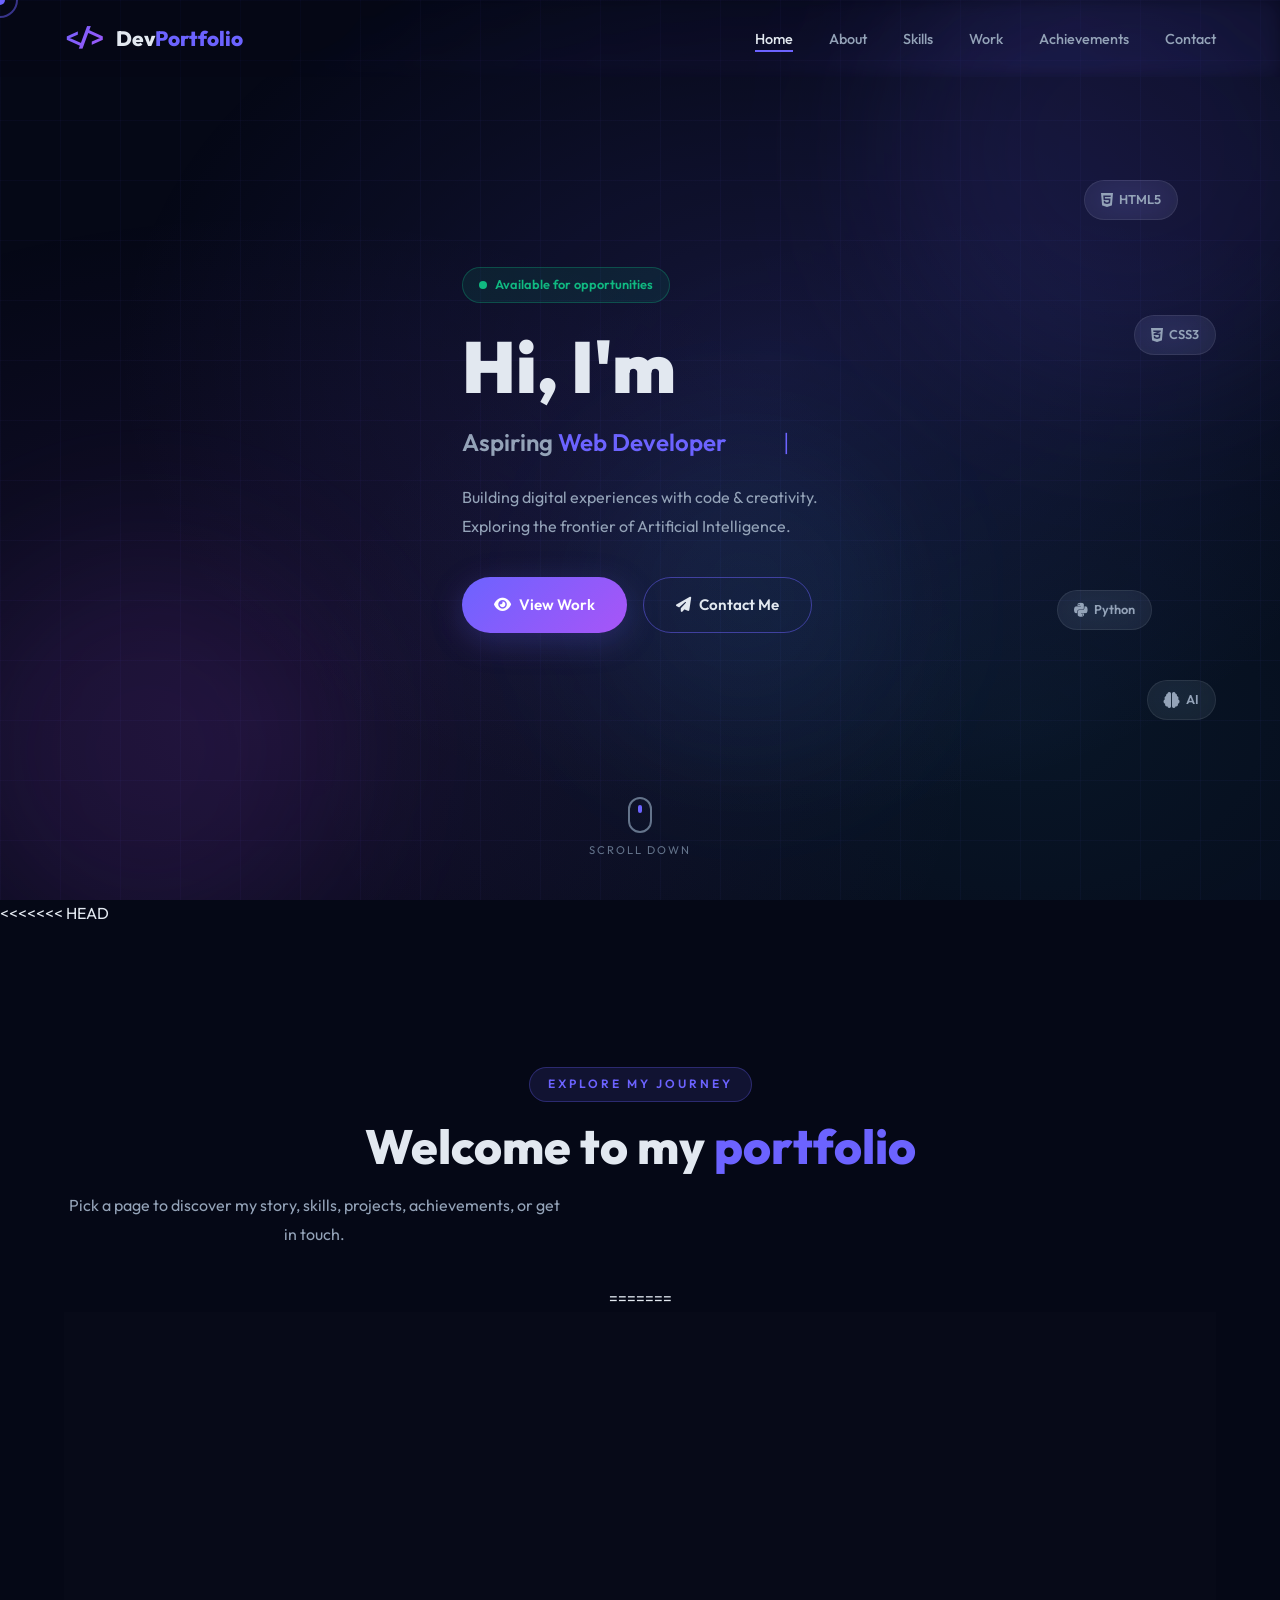
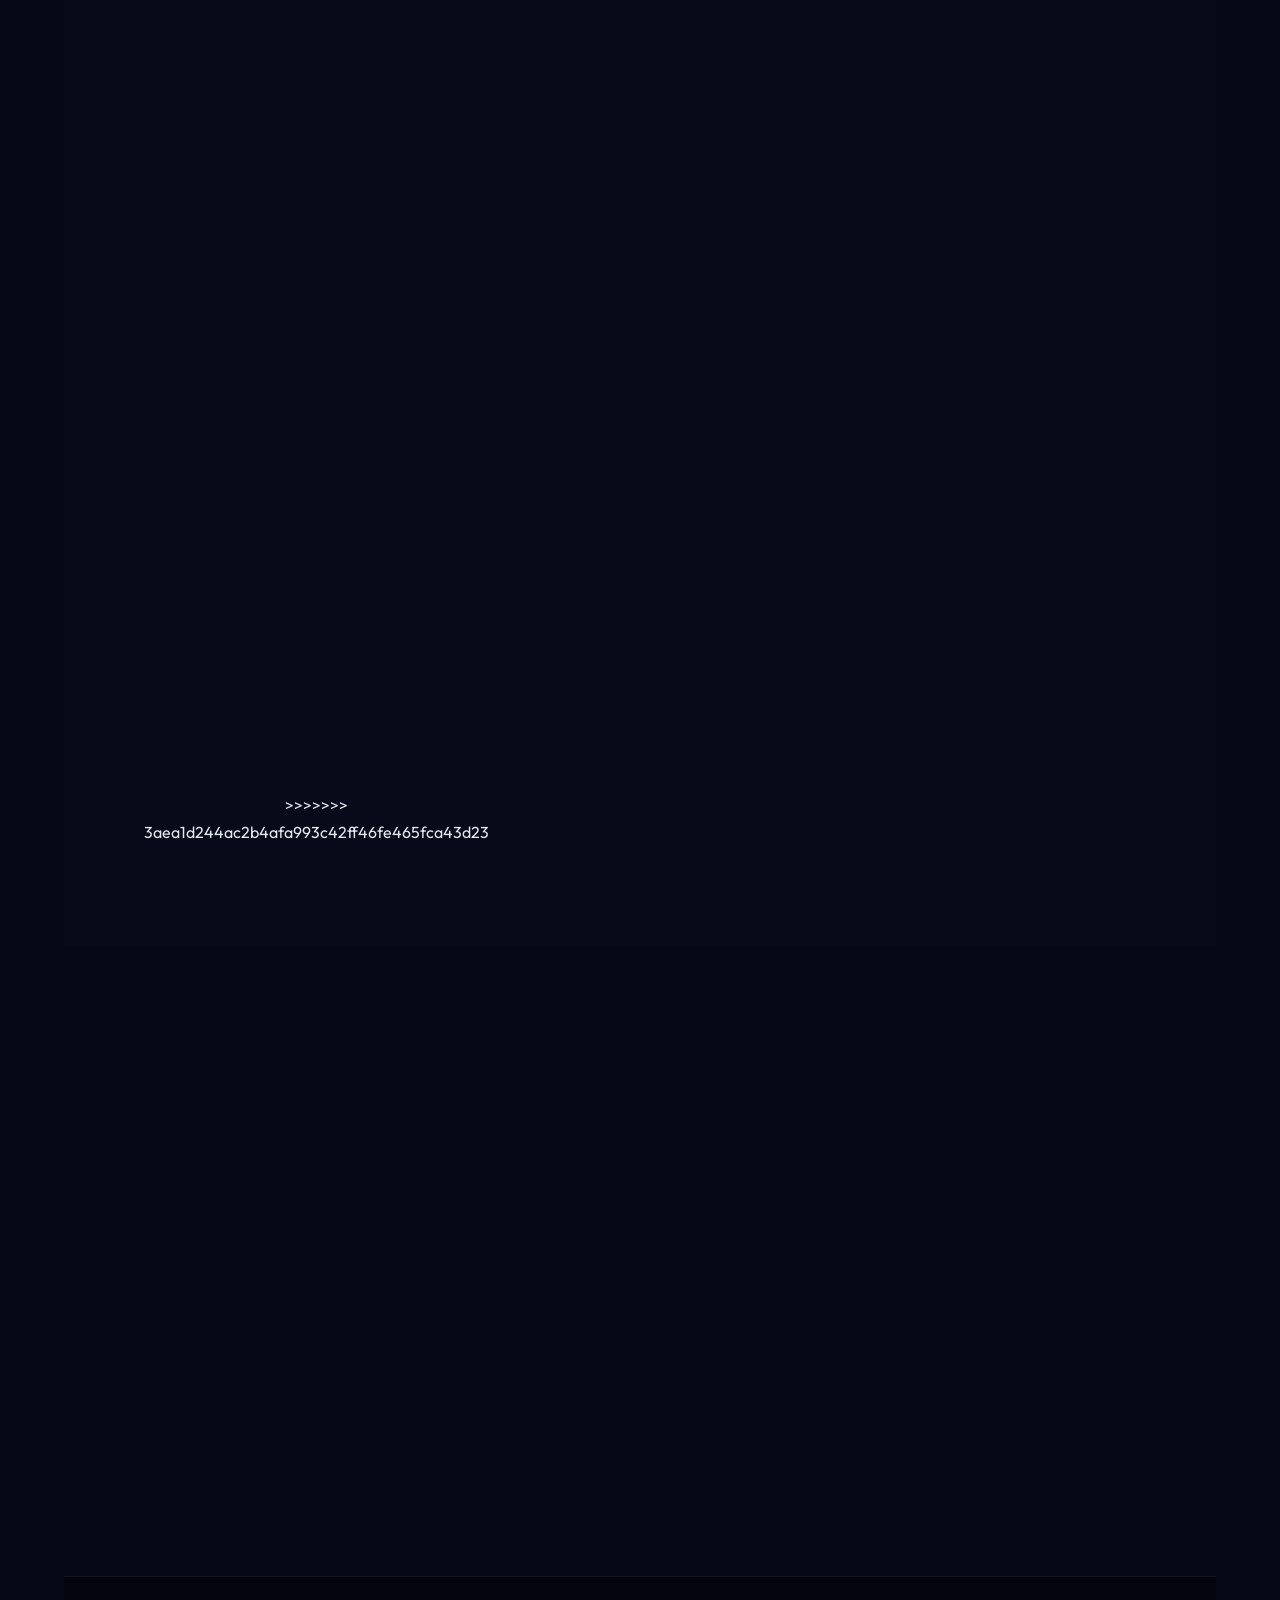
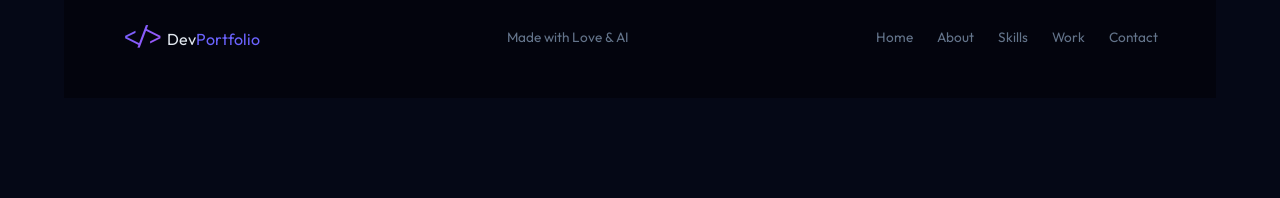
==== index.html @ 9a2e7e5f "Add portfolio website" ====
<!DOCTYPE html>
<html lang="en">

<head>
  <meta charset="UTF-8" />
  <meta name="viewport" content="width=device-width, initial-scale=1.0" />
  <title>Portfolio | Aspiring Web Developer & AI Learner</title>
  <meta name="description"
    content="Personal portfolio of an aspiring web developer and AI learner. Explore projects, skills, and achievements." />

  <!-- Google Fonts -->
  <link rel="preconnect" href="https://fonts.googleapis.com" />
  <link rel="preconnect" href="https://fonts.gstatic.com" crossorigin />
  <link
    href="https://fonts.googleapis.com/css2?family=Outfit:wght@300;400;500;600;700;800;900&family=JetBrains+Mono:wght@400;500&display=swap"
    rel="stylesheet" />

  <!-- AOS -->
  <link rel="stylesheet" href="https://unpkg.com/aos@2.3.4/dist/aos.css" />

  <!-- Font Awesome -->
  <link rel="stylesheet" href="https://cdnjs.cloudflare.com/ajax/libs/font-awesome/6.5.0/css/all.min.css" />

  <link rel="stylesheet" href="style.css" />
</head>

<body>

  <!-- ─── CURSOR ─── -->
  <div class="cursor" id="cursor"></div>
  <div class="cursor-follower" id="cursorFollower"></div>

  <!-- ─── NAVBAR ─── -->
  <nav class="navbar" id="navbar">
    <div class="nav-brand">
      <span class="brand-icon">&lt;/&gt;</span>
      <span class="brand-text">Dev<span class="accent">Portfolio</span></span>
    </div>
    <ul class="nav-links" id="navLinks">
      <li><a href="#hero" class="nav-link active">Home</a></li>
      <li><a href="#about" class="nav-link">About</a></li>
      <li><a href="#skills" class="nav-link">Skills</a></li>
      <li><a href="#projects" class="nav-link">Work</a></li>
      <li><a href="#achievements" class="nav-link">Achievements</a></li>
      <li><a href="#contact" class="nav-link">Contact</a></li>
    </ul>
    <button class="hamburger" id="hamburger" aria-label="Toggle menu">
      <span></span><span></span><span></span>
    </button>
  </nav>

  <!-- ─── HERO ─── -->
  <section class="hero" id="hero">
    <div class="hero-bg">
      <div class="orb orb-1"></div>
      <div class="orb orb-2"></div>
      <div class="orb orb-3"></div>
      <div class="particles" id="particles"></div>
    </div>

    <div class="hero-content">
      <div class="hero-badge">
        <span class="badge-dot"></span>
        Available for opportunities
      </div>
      <h1 class="hero-title">
        Hi, I'm <span class="name-highlight" id="typedName"></span>
      </h1>
      <div class="hero-tagline">
        <span class="tagline-text">Aspiring </span>
        <span class="tagline-rotate" id="taglineRotate">Web Developer</span>
        <span class="tagline-cursor">|</span>
      </div>
      <p class="hero-sub">Building digital experiences with code & creativity.<br />Exploring the frontier of Artificial
        Intelligence.</p>
      <div class="hero-buttons">
        <a href="work.html" class="btn btn-primary">
          <i class="fas fa-eye"></i> View Work
          <span class="btn-ripple"></span>
        </a>
        <a href="contact.html" class="btn btn-outline">
          <i class="fas fa-paper-plane"></i> Contact Me
        </a>
      </div>
    </div>

    <div class="scroll-indicator" id="scrollIndicator">
      <div class="scroll-mouse">
        <div class="scroll-wheel"></div>
      </div>
      <span>Scroll down</span>
    </div>

    <!-- floating tech pills -->
    <div class="float-pill pill-1"><i class="fab fa-html5"></i> HTML5</div>
    <div class="float-pill pill-2"><i class="fab fa-css3-alt"></i> CSS3</div>
    <div class="float-pill pill-3"><i class="fab fa-python"></i> Python</div>
    <div class="float-pill pill-4"><i class="fas fa-brain"></i> AI</div>
  </section>

<<<<<<< HEAD
  <section class="page-hero">
    <div class="container">
      <span class="section-badge">Explore my journey</span>
      <h1 class="section-title">Welcome to my <span class="accent">portfolio</span></h1>
      <p class="hero-sub">Pick a page to discover my story, skills, projects, achievements, or get in touch.</p>
=======
  <!-- ─── ABOUT ─── -->
  <section class="about" id="about">
    <div class="section-header" data-aos="fade-up">
      <span class="section-badge">Who am I?</span>
      <h2 class="section-title">About <span class="accent">Me</span></h2>
      <div class="section-line"></div>
    </div>

    <div class="about-grid">
      <div class="about-card glass" data-aos="fade-right" data-aos-delay="100">
        <div class="about-avatar">
          <div class="avatar-ring"></div>
          <div class="avatar-inner">
            <i class="fas fa-user-astronaut"></i>
          </div>
          <div class="avatar-status">
            <i class="fas fa-circle"></i> Open to work
          </div>
        </div>

        <div class="about-info">
          <div class="info-item" data-aos="fade-up" data-aos-delay="150">
            <i class="fas fa-id-card"></i>
            <div>
              <span class="info-label">Siddharth Kabade</span>
              <span class="info-value">Siddharth</span>
            </div>
          </div>
          <div class="info-item" data-aos="fade-up" data-aos-delay="200">
            <i class="fas fa-birthday-cake"></i>
            <div>
              <span class="info-label">Date of Birth</span>
              <span class="info-value">January 1, 2005</span>
            </div>
          </div>
          <div class="info-item" data-aos="fade-up" data-aos-delay="250">
            <i class="fas fa-star"></i>
            <div>
              <span class="info-label">Age</span>
              <span class="info-value">21 Years</span>
            </div>
          </div>
          <div class="info-item" data-aos="fade-up" data-aos-delay="300">
            <i class="fas fa-map-marker-alt"></i>
            <div>
              <span class="info-label">Location</span>
              <span class="info-value">India</span>
            </div>
          </div>
        </div>
      </div>

      <div class="about-text-side" data-aos="fade-left" data-aos-delay="100">
        <h3>A Passionate Developer &amp; <span class="accent">AI Enthusiast</span></h3>
        <p>I'm an aspiring web developer and AI learner with a passion for building clean, functional, and visually
          stunning digital experiences. I believe in the power of technology to solve real-world problems and am
          constantly pushing the boundaries of what's possible.</p>
        <p>Currently diving deep into Artificial Intelligence and Machine Learning, I enjoy combining creativity with
          logic to craft solutions that are both elegant and effective. Every project is an opportunity to learn
          something new.</p>

        <h4 class="hobbies-title"><i class="fas fa-heart"></i> My Hobbies</h4>
        <div class="hobbies-grid">
          <div class="hobby-card" data-aos="zoom-in" data-aos-delay="100">
            <div class="hobby-icon"><i class="fas fa-music"></i></div>
            <span>Singing</span>
          </div>
          <div class="hobby-card" data-aos="zoom-in" data-aos-delay="150">
            <div class="hobby-icon"><i class="fas fa-chess"></i></div>
            <span>Chess</span>
          </div>
          <div class="hobby-card" data-aos="zoom-in" data-aos-delay="200">
            <div class="hobby-icon"><i class="fas fa-theater-masks"></i></div>
            <span>Acting</span>
          </div>
          <div class="hobby-card" data-aos="zoom-in" data-aos-delay="250">
            <div class="hobby-icon"><i class="fas fa-baseball-ball"></i></div>
            <span>Cricket</span>
          </div>
          <div class="hobby-card" data-aos="zoom-in" data-aos-delay="300">
            <div class="hobby-icon"><i class="fas fa-futbol"></i></div>
            <span>Football</span>
          </div>
          <div class="hobby-card" data-aos="zoom-in" data-aos-delay="350">
            <div class="hobby-icon"><i class="fas fa-gamepad"></i></div>
            <span>Gaming</span>
          </div>
        </div>

        <div class="ai-interest" data-aos="fade-up" data-aos-delay="400">
          <i class="fas fa-robot"></i>
          <p>Deeply fascinated by <strong>Artificial Intelligence</strong> and its potential to reshape our world.
            Currently learning Machine Learning, Neural Networks, and building AI-powered applications.</p>
        </div>
      </div>
>>>>>>> 3aea1d244ac2b4afa993c42ff46fe465fca43d23
    </div>
  </section>

  <section>
    <div class="page-grid">
      <a href="about.html" class="page-card glass" style="padding:24px; display:block;">
        <h3>About</h3>
        <p>Learn more about who I am, my interests, and what drives my work.</p>
      </a>
      <a href="skills.html" class="page-card glass" style="padding:24px; display:block;">
        <h3>Skills</h3>
        <p>See the tools, technologies, and strengths I’m building with.</p>
      </a>
      <a href="work.html" class="page-card glass" style="padding:24px; display:block;">
        <h3>Work</h3>
        <p>Explore the web, AI, and Python projects I’ve built so far.</p>
      </a>
      <a href="achievements.html" class="page-card glass" style="padding:24px; display:block;">
        <h3>Achievements</h3>
        <p>Review the milestones, certificates, and accomplishments I’m proud of.</p>
      </a>
      <a href="contact.html" class="page-card glass" style="padding:24px; display:block;">
        <h3>Contact</h3>
        <p>Reach out for work, collaboration, or a simple hello.</p>
      </a>
    </div>
  </section>

  <!-- ─── FOOTER ─── -->
  <footer class="footer">
    <div class="footer-inner">
      <div class="footer-brand">
        <span class="brand-icon">&lt;/&gt;</span>
        <span class="brand-text">Dev<span class="accent">Portfolio</span></span>
      </div>
      <p class="footer-copy">Made with Love & AI</p>
          
      <div class="footer-links">
        <a href="index.html">Home</a>
        <a href="about.html">About</a>
        <a href="skills.html">Skills</a>
        <a href="work.html">Work</a>
        <a href="contact.html">Contact</a>
      </div>
    </div>
    <a href="#hero" class="back-top" id="backTop" title="Back to top">
      <i class="fas fa-arrow-up"></i>
    </a>
  </footer>

  <!-- AOS -->
  <script src="https://unpkg.com/aos@2.3.4/dist/aos.js"></script>

  <script src="script.js"></script>
</body>

</html>
---- style.css ----
/* ═══════════════════════════════════════════════════════════
   PORTFOLIO — PREMIUM STYLES
   ═══════════════════════════════════════════════════════════ */

/* ── CSS VARIABLES ── */
:root {
  --bg-dark: #050816;
  --bg-card: rgba(255, 255, 255, 0.04);
  --bg-glass: rgba(255, 255, 255, 0.06);
  --border: rgba(255, 255, 255, 0.08);
  --accent: #6c63ff;
  --accent-2: #a855f7;
  --accent-3: #38bdf8;
  --text: #e2e8f0;
  --text-muted: #94a3b8;
  --text-dim: #64748b;
  --success: #10b981;
  --rad: 16px;
  --rad-sm: 8px;
  --shadow: 0 8px 32px rgba(0, 0, 0, 0.4);
  --shadow-accent: 0 8px 32px rgba(108, 99, 255, 0.25);
  --transition: 0.4s cubic-bezier(.25, .46, .45, .94);
  --font: 'Outfit', sans-serif;
  --mono: 'JetBrains Mono', monospace;
}

/* ── RESET ── */
*,
*::before,
*::after {
  box-sizing: border-box;
  margin: 0;
  padding: 0;
}

html {
  scroll-behavior: smooth;
  scroll-padding-top: 100px;
}

body {
  font-family: var(--font);
  background: var(--bg-dark);
  color: var(--text);
  overflow-x: hidden;
  line-height: 1.7;
}

a {
  text-decoration: none;
  color: inherit;
}

img {
  max-width: 100%;
  display: block;
}

button {
  cursor: pointer;
  font-family: inherit;
}

ul {
  list-style: none;
}

/* ── CUSTOM SCROLLBAR ── */
::-webkit-scrollbar {
  width: 6px;
}

::-webkit-scrollbar-track {
  background: #0f0f1a;
}

::-webkit-scrollbar-thumb {
  background: var(--accent);
  border-radius: 10px;
}

/* ── CUSTOM CURSOR ── */
.cursor {
  position: fixed;
  width: 10px;
  height: 10px;
  background: var(--accent);
  border-radius: 50%;
  pointer-events: none;
  z-index: 9999;
  transform: translate(-50%, -50%);
  transition: transform 0.1s;
}

.cursor-follower {
  position: fixed;
  width: 36px;
  height: 36px;
  border: 2px solid rgba(108, 99, 255, 0.5);
  border-radius: 50%;
  pointer-events: none;
  z-index: 9998;
  transform: translate(-50%, -50%);
  transition: transform 0.15s ease, width 0.3s, height 0.3s, border-color 0.3s;
}

body:hover .cursor {
  opacity: 1;
}

/* ── GLASS ── */
.glass {
  background: var(--bg-glass);
  backdrop-filter: blur(20px);
  -webkit-backdrop-filter: blur(20px);
  border: 1px solid var(--border);
}

/* ── SECTION SHARED ── */
section {
  padding: 100px 5%;
  position: relative;
  scroll-margin-top: 100px;
}

.page-hero {
  min-height: 60vh;
  display: flex;
  align-items: center;
  justify-content: center;
  text-align: center;
  padding-top: 140px;
}

.page-grid {
  display: grid;
  grid-template-columns: repeat(2, minmax(0, 1fr));
  gap: 24px;
}

.page-card,
.detail-card,
.stat-card {
  background: var(--bg-card);
  border: 1px solid var(--border);
  border-radius: var(--rad);
  box-shadow: var(--shadow);
}

.detail-card,
.stat-card {
  padding: 24px;
}

.stats-grid {
  display: grid;
  grid-template-columns: repeat(3, minmax(0, 1fr));
  gap: 20px;
}

.section-header {
  text-align: center;
  margin-bottom: 60px;
}

.section-badge {
  display: inline-block;
  font-size: 0.75rem;
  font-weight: 600;
  letter-spacing: 3px;
  text-transform: uppercase;
  color: var(--accent);
  background: rgba(108, 99, 255, 0.12);
  border: 1px solid rgba(108, 99, 255, 0.3);
  padding: 6px 18px;
  border-radius: 50px;
  margin-bottom: 16px;
}

.section-title {
  font-size: clamp(2rem, 4vw, 3rem);
  font-weight: 800;
  line-height: 1.2;
  margin-bottom: 16px;
}

.accent {
  color: var(--accent);
}

.section-line {
  width: 60px;
  height: 4px;
  background: linear-gradient(90deg, var(--accent), var(--accent-2));
  margin: 0 auto;
  border-radius: 2px;
}

/* ══════════════════════════════
   NAVBAR
══════════════════════════════ */
.navbar {
  position: fixed;
  top: 0;
  left: 0;
  right: 0;
  display: flex;
  align-items: center;
  justify-content: space-between;
  padding: 18px 5%;
  z-index: 1000;
  transition: var(--transition);
  background: rgba(5, 8, 22, 0.2);
  backdrop-filter: blur(8px);
  -webkit-backdrop-filter: blur(8px);
}

.navbar.scrolled {
  background: rgba(5, 8, 22, 0.92);
  backdrop-filter: blur(24px);
  -webkit-backdrop-filter: blur(24px);
  border-bottom: 1px solid var(--border);
  padding: 12px 5%;
  box-shadow: 0 10px 35px rgba(0, 0, 0, 0.3);
}

.nav-brand {
  display: flex;
  align-items: center;
  gap: 10px;
  font-weight: 800;
  font-size: 1.3rem;
}

.brand-icon {
  background: linear-gradient(135deg, var(--accent), var(--accent-2));
  -webkit-background-clip: text;
  -webkit-text-fill-color: transparent;
  background-clip: text;
  font-family: var(--mono);
  font-size: 1.5rem;
}

.nav-links {
  display: flex;
  gap: 36px;
}

.nav-link {
  font-size: 0.9rem;
  font-weight: 500;
  color: var(--text-muted);
  position: relative;
  transition: color 0.3s;
}

.nav-link::after {
  content: '';
  position: absolute;
  bottom: -4px;
  left: 0;
  width: 0;
  height: 2px;
  background: var(--accent);
  transition: width 0.3s;
}

.nav-link:hover,
.nav-link.active {
  color: var(--text);
}

.nav-link:hover::after,
.nav-link.active::after {
  width: 100%;
}

.hamburger {
  display: none;
  flex-direction: column;
  gap: 5px;
  background: none;
  border: none;
}

.hamburger span {
  display: block;
  width: 24px;
  height: 2px;
  background: var(--text);
  transition: var(--transition);
}

/* ══════════════════════════════
   HERO
══════════════════════════════ */
.hero {
  min-height: 100vh;
  display: flex;
  align-items: center;
  justify-content: center;
  position: relative;
  overflow: hidden;
  padding: 0 5%;
}

.hero-bg {
  position: absolute;
  inset: 0;
  background: radial-gradient(ellipse at 60% 40%, rgba(108, 99, 255, 0.15) 0%, transparent 60%),
    radial-gradient(ellipse at 20% 80%, rgba(168, 85, 247, 0.1) 0%, transparent 50%),
    radial-gradient(ellipse at 80% 80%, rgba(56, 189, 248, 0.08) 0%, transparent 50%);
}

.orb {
  position: absolute;
  border-radius: 50%;
  filter: blur(80px);
  opacity: 0.6;
  animation: orbFloat 8s ease-in-out infinite;
}

.orb-1 {
  width: 500px;
  height: 500px;
  background: rgba(108, 99, 255, 0.2);
  top: -100px;
  right: -100px;
  animation-delay: 0s;
}

.orb-2 {
  width: 400px;
  height: 400px;
  background: rgba(168, 85, 247, 0.15);
  bottom: -50px;
  left: -50px;
  animation-delay: -3s;
}

.orb-3 {
  width: 300px;
  height: 300px;
  background: rgba(56, 189, 248, 0.12);
  top: 50%;
  right: 30%;
  animation-delay: -6s;
}

@keyframes orbFloat {

  0%,
  100% {
    transform: translate(0, 0) scale(1);
  }

  33% {
    transform: translate(20px, -30px) scale(1.05);
  }

  66% {
    transform: translate(-10px, 20px) scale(0.95);
  }
}

/* Grid overlay */
.hero::before {
  content: '';
  position: absolute;
  inset: 0;
  background-image:
    linear-gradient(rgba(108, 99, 255, 0.04) 1px, transparent 1px),
    linear-gradient(90deg, rgba(108, 99, 255, 0.04) 1px, transparent 1px);
  background-size: 60px 60px;
}

.hero-content {
  position: relative;
  z-index: 2;
  max-width: 750px;
  animation: heroFadeUp 1s ease both;
}

@keyframes heroFadeUp {
  from {
    opacity: 0;
    transform: translateY(40px);
  }

  to {
    opacity: 1;
    transform: translateY(0);
  }
}

.hero-badge {
  display: inline-flex;
  align-items: center;
  gap: 8px;
  font-size: 0.8rem;
  font-weight: 600;
  color: var(--success);
  background: rgba(16, 185, 129, 0.1);
  border: 1px solid rgba(16, 185, 129, 0.3);
  padding: 6px 16px;
  border-radius: 50px;
  margin-bottom: 24px;
}

.badge-dot {
  width: 8px;
  height: 8px;
  background: var(--success);
  border-radius: 50%;
  animation: pulse 2s infinite;
}

@keyframes pulse {

  0%,
  100% {
    box-shadow: 0 0 0 0 rgba(16, 185, 129, 0.5);
  }

  50% {
    box-shadow: 0 0 0 6px transparent;
  }
}

.hero-title {
  font-size: clamp(2.5rem, 6vw, 4.5rem);
  font-weight: 900;
  line-height: 1.1;
  margin-bottom: 16px;
}

#typedName {
  background: linear-gradient(135deg, var(--accent), var(--accent-2), var(--accent-3));
  -webkit-background-clip: text;
  -webkit-text-fill-color: transparent;
  background-clip: text;
}

.hero-tagline {
  font-size: clamp(1.1rem, 2.5vw, 1.5rem);
  font-weight: 600;
  margin-bottom: 20px;
  color: var(--text-muted);
}

.tagline-rotate {
  color: var(--accent);
  display: inline-block;
  min-width: 220px;
}

.tagline-cursor {
  color: var(--accent);
  animation: blink 1s infinite;
  font-weight: 300;
}

@keyframes blink {

  0%,
  100% {
    opacity: 1;
  }

  50% {
    opacity: 0;
  }
}

.hero-sub {
  font-size: 1rem;
  color: var(--text-muted);
  margin-bottom: 36px;
  max-width: 500px;
  line-height: 1.8;
}

/* ── BUTTONS ── */
.hero-buttons {
  display: flex;
  gap: 16px;
  flex-wrap: wrap;
}

.btn {
  display: inline-flex;
  align-items: center;
  gap: 8px;
  padding: 14px 32px;
  border-radius: 50px;
  font-size: 0.95rem;
  font-weight: 600;
  position: relative;
  overflow: hidden;
  transition: var(--transition);
  border: none;
}

.btn-primary {
  background: linear-gradient(135deg, var(--accent), var(--accent-2));
  color: #fff;
  box-shadow: var(--shadow-accent);
}

.btn-primary:hover {
  transform: translateY(-3px);
  box-shadow: 0 12px 40px rgba(108, 99, 255, 0.4);
}

.btn-outline {
  background: transparent;
  border: 1.5px solid rgba(108, 99, 255, 0.5);
  color: var(--text);
}

.btn-outline:hover {
  background: rgba(108, 99, 255, 0.1);
  border-color: var(--accent);
  transform: translateY(-3px);
}

.btn-ripple {
  position: absolute;
  inset: 0;
  background: radial-gradient(circle, rgba(255, 255, 255, 0.3) 0%, transparent 70%);
  opacity: 0;
  transform: scale(0);
  transition: transform 0.6s, opacity 0.6s;
  border-radius: inherit;
}

.btn:active .btn-ripple {
  opacity: 1;
  transform: scale(2);
}

/* Scroll indicator */
.scroll-indicator {
  position: absolute;
  bottom: 40px;
  left: 50%;
  transform: translateX(-50%);
  display: flex;
  flex-direction: column;
  align-items: center;
  gap: 8px;
  z-index: 2;
  animation: scrollBob 2s ease-in-out infinite;
  cursor: pointer;
}

.scroll-indicator span {
  font-size: 0.7rem;
  color: var(--text-dim);
  letter-spacing: 2px;
  text-transform: uppercase;
}

.scroll-mouse {
  width: 24px;
  height: 36px;
  border: 2px solid var(--text-dim);
  border-radius: 12px;
  display: flex;
  justify-content: center;
  padding-top: 6px;
}

.scroll-wheel {
  width: 4px;
  height: 8px;
  background: var(--accent);
  border-radius: 2px;
  animation: scrollWheel 2s ease-in-out infinite;
}

@keyframes scrollWheel {
  0% {
    transform: translateY(0);
    opacity: 1;
  }

  100% {
    transform: translateY(10px);
    opacity: 0;
  }
}

@keyframes scrollBob {

  0%,
  100% {
    transform: translateX(-50%) translateY(0);
  }

  50% {
    transform: translateX(-50%) translateY(6px);
  }
}

/* Floating pills */
.float-pill {
  position: absolute;
  z-index: 2;
  background: var(--bg-glass);
  backdrop-filter: blur(20px);
  border: 1px solid var(--border);
  padding: 8px 16px;
  border-radius: 50px;
  font-size: 0.8rem;
  font-weight: 600;
  color: var(--text-muted);
  display: flex;
  align-items: center;
  gap: 6px;
  animation: floatPill 6s ease-in-out infinite;
  pointer-events: none;
}

.float-pill i {
  font-size: 1rem;
}

.pill-1 {
  top: 20%;
  right: 8%;
  animation-delay: 0s;
}

.pill-2 {
  top: 35%;
  right: 5%;
  animation-delay: -2s;
}

.pill-3 {
  bottom: 30%;
  right: 10%;
  animation-delay: -4s;
}

.pill-4 {
  bottom: 20%;
  right: 5%;
  animation-delay: -1s;
}

@keyframes floatPill {

  0%,
  100% {
    transform: translateY(0) rotate(0deg);
  }

  50% {
    transform: translateY(-12px) rotate(2deg);
  }
}

/* ══════════════════════════════
   ABOUT
══════════════════════════════ */
.about {
  background: rgba(255, 255, 255, 0.01);
}

.about-grid {
  display: grid;
  grid-template-columns: 1fr 1.5fr;
  gap: 60px;
  align-items: start;
}

.about-card {
  border-radius: var(--rad);
  padding: 40px;
  display: flex;
  flex-direction: column;
  gap: 32px;
}

.about-avatar {
  display: flex;
  flex-direction: column;
  align-items: center;
  gap: 16px;
  position: relative;
}

.avatar-ring {
  width: 160px;
  height: 160px;
  border-radius: 50%;
  background: linear-gradient(135deg, var(--accent), var(--accent-2), var(--accent-3));
  padding: 3px;
  animation: spin 10s linear infinite;
}

@keyframes spin {
  to {
    transform: rotate(360deg);
  }
}

.avatar-inner {
  width: 154px;
  height: 154px;
  background: linear-gradient(135deg, #1a1a2e, #16213e);
  border-radius: 50%;
  display: flex;
  align-items: center;
  justify-content: center;
  font-size: 4rem;
  margin-top: -157px;
  position: relative;
  z-index: 1;
  overflow: hidden;
}

.avatar-image {
  width: 100%;
  height: 100%;
  object-fit: cover;
  display: block;
}

.avatar-status {
  font-size: 0.75rem;
  color: var(--success);
  background: rgba(16, 185, 129, 0.1);
  border: 1px solid rgba(16, 185, 129, 0.3);
  padding: 4px 14px;
  border-radius: 50px;
  margin-top: 8px;
}

.avatar-status i {
  font-size: 0.5rem;
  vertical-align: middle;
}

.about-info {
  display: flex;
  flex-direction: column;
  gap: 16px;
}

.info-item {
  display: flex;
  align-items: center;
  gap: 16px;
  padding: 14px 16px;
  background: rgba(255, 255, 255, 0.04);
  border: 1px solid var(--border);
  border-radius: var(--rad-sm);
  transition: border-color 0.3s, transform 0.3s;
}

.info-item:hover {
  border-color: rgba(108, 99, 255, 0.4);
  transform: translateX(4px);
}

.info-item>i {
  font-size: 1.2rem;
  color: var(--accent);
  width: 20px;
  flex-shrink: 0;
}

.info-label {
  font-size: 0.73rem;
  color: var(--text-dim);
  display: block;
}

.info-value {
  font-size: 0.95rem;
  font-weight: 600;
  display: block;
}

.about-text-side {
  display: flex;
  flex-direction: column;
  gap: 20px;
}

.about-text-side h3 {
  font-size: 1.8rem;
  font-weight: 800;
  line-height: 1.3;
}

.about-text-side p {
  color: var(--text-muted);
  font-size: 0.97rem;
}

.hobbies-title {
  font-size: 1.1rem;
  font-weight: 700;
  display: flex;
  align-items: center;
  gap: 10px;
}

.hobbies-title i {
  color: #ef4444;
}

.hobbies-grid {
  display: grid;
  grid-template-columns: repeat(3, 1fr);
  gap: 16px;
}

.hobby-card {
  background: var(--bg-glass);
  border: 1px solid var(--border);
  border-radius: var(--rad-sm);
  padding: 20px 12px;
  text-align: center;
  cursor: default;
  transition: var(--transition);
  display: flex;
  flex-direction: column;
  align-items: center;
  gap: 10px;
}

.hobby-card:hover {
  border-color: var(--accent);
  background: rgba(108, 99, 255, 0.1);
  transform: translateY(-6px);
  box-shadow: 0 8px 24px rgba(108, 99, 255, 0.2);
}

.hobby-icon {
  width: 48px;
  height: 48px;
  background: linear-gradient(135deg, var(--accent), var(--accent-2));
  border-radius: 12px;
  display: flex;
  align-items: center;
  justify-content: center;
  font-size: 1.3rem;
}

.hobby-card span {
  font-size: 0.85rem;
  font-weight: 600;
  color: var(--text-muted);
}

.ai-interest {
  display: flex;
  align-items: flex-start;
  gap: 16px;
  background: rgba(168, 85, 247, 0.08);
  border: 1px solid rgba(168, 85, 247, 0.2);
  border-radius: var(--rad-sm);
  padding: 20px;
}

.ai-interest>i {
  font-size: 1.5rem;
  color: var(--accent-2);
  margin-top: 2px;
  flex-shrink: 0;
}

.ai-interest p {
  color: var(--text-muted);
  font-size: 0.93rem;
  margin: 0;
}

.ai-interest strong {
  color: var(--text);
}

/* ══════════════════════════════
   SKILLS
══════════════════════════════ */
.skills {
  background: transparent;
}

.skills-wrapper {
  display: grid;
  grid-template-columns: 1fr 1fr;
  gap: 60px;
  margin-bottom: 60px;
}

.skills-subtitle {
  font-size: 1.1rem;
  font-weight: 700;
  margin-bottom: 28px;
  color: var(--text-muted);
}

/* Progress bars */
.skill-bar-item {
  margin-bottom: 24px;
}

.skill-info {
  display: flex;
  justify-content: space-between;
  margin-bottom: 8px;
}

.skill-name {
  font-size: 0.9rem;
  font-weight: 600;
  display: flex;
  align-items: center;
  gap: 8px;
}

.skill-percent {
  font-size: 0.85rem;
  font-weight: 700;
  color: var(--accent);
  font-family: var(--mono);
}

.skill-track {
  height: 8px;
  background: rgba(255, 255, 255, 0.06);
  border-radius: 50px;
  overflow: hidden;
}

.skill-fill {
  width: 0;
  height: 100%;
  background: linear-gradient(90deg, var(--clr, var(--accent)), var(--accent-2));
  border-radius: 50px;
  transition: width 1.5s cubic-bezier(.25, .46, .45, .94);
  position: relative;
}

.skill-fill::after {
  content: '';
  position: absolute;
  right: 0;
  top: 50%;
  transform: translateY(-50%);
  width: 12px;
  height: 12px;
  background: white;
  border-radius: 50%;
  box-shadow: 0 0 8px rgba(255, 255, 255, 0.8);
}

/* Circle skills */
.circles-grid {
  display: grid;
  grid-template-columns: repeat(2, 1fr);
  gap: 24px;
}

.circle-skill {
  text-align: center;
}

.circle-skill p {
  margin-top: 12px;
  font-size: 0.9rem;
  font-weight: 600;
  color: var(--text-muted);
}

.circle-wrap {
  position: relative;
  width: 110px;
  height: 110px;
  margin: 0 auto;
  transition: transform 0.3s;
}

.circle-wrap:hover {
  transform: scale(1.08);
}

.circle-wrap svg {
  width: 100%;
  height: 100%;
  transform: rotate(-90deg);
}

.circle-bg {
  fill: none;
  stroke: rgba(255, 255, 255, 0.06);
  stroke-width: 8;
}

.circle-progress {
  fill: none;
  stroke: var(--accent);
  stroke-width: 8;
  stroke-linecap: round;
  stroke-dasharray: 264;
  stroke-dashoffset: 264;
  transition: stroke-dashoffset 1.5s cubic-bezier(.25, .46, .45, .94);
}

.circle-inner {
  position: absolute;
  inset: 0;
  display: flex;
  flex-direction: column;
  align-items: center;
  justify-content: center;
  gap: 4px;
}

.circle-inner i {
  font-size: 1.4rem;
  color: var(--accent);
}

.circ-num {
  font-size: 0.8rem;
  font-weight: 700;
  font-family: var(--mono);
  color: var(--accent);
}

/* Tech pills row */
.tech-pills-row {
  display: flex;
  flex-wrap: wrap;
  gap: 12px;
  justify-content: center;
}

.tech-pill {
  display: flex;
  align-items: center;
  gap: 8px;
  padding: 10px 20px;
  background: var(--bg-glass);
  border: 1px solid var(--border);
  border-radius: 50px;
  font-size: 0.85rem;
  font-weight: 600;
  color: var(--text-muted);
  transition: var(--transition);
  cursor: default;
}

.tech-pill:hover {
  border-color: var(--accent);
  color: var(--text);
  background: rgba(108, 99, 255, 0.1);
  transform: translateY(-3px);
}

/* ══════════════════════════════
   PROJECTS
══════════════════════════════ */
.projects {
  background: rgba(255, 255, 255, 0.01);
}

.github-showcase {
  margin-bottom: 40px;
  padding: 28px;
  border-radius: var(--rad);
  background: rgba(255, 255, 255, 0.04);
  border: 1px solid var(--border);
  box-shadow: var(--shadow-soft);
}

.github-banner {
  display: flex;
  justify-content: space-between;
  align-items: center;
  gap: 20px;
  flex-wrap: wrap;
  margin-bottom: 24px;
}

.github-banner h3 {
  margin: 8px 0 10px;
  font-size: 1.35rem;
}

.github-banner p {
  color: var(--text-muted);
  line-height: 1.7;
  margin: 0;
}

.github-banner a {
  color: #000000;
  font-weight: 600;
}

.github-btn {
  display: inline-flex;
  align-items: center;
  gap: 8px;
  padding: 10px 18px;
  border-radius: 50px;
  background: linear-gradient(135deg, var(--accent), var(--accent-2));
  color: #fff;
  font-weight: 600;
  text-decoration: none;
}

.github-projects-list {
  display: grid;
  gap: 12px;
}

.github-project-item {
  display: flex;
  align-items: center;
  gap: 14px;
  padding: 14px 16px;
  border-radius: 14px;
  background: rgba(255, 255, 255, 0.04);
  border: 1px solid rgba(255, 255, 255, 0.08);
}

.github-project-icon {
  display: flex;
  align-items: center;
  justify-content: center;
  width: 42px;
  height: 42px;
  border-radius: 50%;
  background: rgba(0, 0, 0, 0.08);
  color: #000000;
}

.github-project-item h4 {
  margin: 0 0 4px;
  font-size: 1rem;
}

.github-project-item p {
  margin: 0;
  color: var(--text-muted);
  font-size: 0.9rem;
}

.github-project-item a {
  color: #000000;
}

.github-note {
  margin-top: 16px;
  color: var(--text-muted);
  font-size: 0.95rem;
}

.filter-bar {
  display: flex;
  justify-content: center;
  gap: 12px;
  margin-bottom: 48px;
  flex-wrap: wrap;
}

.filter-btn {
  padding: 8px 24px;
  border-radius: 50px;
  font-size: 0.85rem;
  font-weight: 600;
  background: var(--bg-glass);
  border: 1px solid var(--border);
  color: var(--text-muted);
  transition: var(--transition);
}

.filter-btn:hover,
.filter-btn.active {
  background: linear-gradient(135deg, var(--accent), var(--accent-2));
  border-color: transparent;
  color: #fff;
  transform: translateY(-2px);
  box-shadow: var(--shadow-accent);
}

.projects-grid {
  display: grid;
  grid-template-columns: repeat(3, 1fr);
  gap: 28px;
}

.project-card {
  border-radius: var(--rad);
  overflow: hidden;
  transition: var(--transition);
}

.project-card:hover {
  transform: translateY(-8px);
  box-shadow: 0 24px 64px rgba(0, 0, 0, 0.5);
}

.project-card.hidden {
  display: none;
}

.project-img {
  position: relative;
  height: 200px;
  overflow: hidden;
}

.project-img-bg {
  width: 100%;
  height: 100%;
  display: flex;
  align-items: center;
  justify-content: center;
  font-size: 4rem;
  color: rgba(255, 255, 255, 0.3);
  transition: transform 0.5s;
}

.project-card:hover .project-img-bg {
  transform: scale(1.05);
}

.project-overlay {
  position: absolute;
  inset: 0;
  background: rgba(0, 0, 0, 0.75);
  display: flex;
  align-items: center;
  justify-content: center;
  gap: 12px;
  opacity: 0;
  transition: opacity 0.3s;
  backdrop-filter: blur(4px);
}

.project-card:hover .project-overlay {
  opacity: 1;
}

.overlay-btn {
  padding: 10px 20px;
  border-radius: 50px;
  font-size: 0.8rem;
  font-weight: 600;
  background: white;
  color: #000;
  transition: transform 0.2s, box-shadow 0.2s;
}

.overlay-btn:hover {
  transform: translateY(-2px);
  box-shadow: 0 4px 16px rgba(0, 0, 0, 0.3);
}

.overlay-btn.outline {
  background: transparent;
  border: 1.5px solid white;
  color: white;
}

.project-body {
  padding: 24px;
}

.project-tags {
  display: flex;
  gap: 8px;
  margin-bottom: 12px;
  flex-wrap: wrap;
}

.tag {
  font-size: 0.7rem;
  font-weight: 700;
  padding: 3px 10px;
  background: rgba(108, 99, 255, 0.15);
  border: 1px solid rgba(108, 99, 255, 0.3);
  border-radius: 4px;
  color: var(--accent);
  letter-spacing: 0.5px;
}

.project-title {
  font-size: 1.15rem;
  font-weight: 700;
  margin-bottom: 10px;
}

.project-desc {
  font-size: 0.88rem;
  color: var(--text-muted);
  margin-bottom: 20px;
  line-height: 1.7;
}

.project-footer {
  display: flex;
  gap: 12px;
}

.project-btn {
  display: inline-flex;
  align-items: center;
  gap: 6px;
  padding: 8px 18px;
  border-radius: 50px;
  font-size: 0.8rem;
  font-weight: 600;
  background: linear-gradient(135deg, var(--accent), var(--accent-2));
  color: #fff;
  transition: transform 0.2s, box-shadow 0.2s;
}

.project-btn:hover {
  transform: translateY(-2px);
  box-shadow: var(--shadow-accent);
}

.project-btn.outline {
  background: transparent;
  border: 1.5px solid rgba(108, 99, 255, 0.4);
  color: var(--text-muted);
}

.project-btn.outline:hover {
  border-color: var(--accent);
  color: var(--text);
}

/* ══════════════════════════════
   ACHIEVEMENTS
══════════════════════════════ */
.achievements {
  background: transparent;
}

.achievements-grid {
  display: grid;
  grid-template-columns: repeat(3, 1fr);
  gap: 28px;
}

.achievement-card {
  border-radius: var(--rad);
  padding: 32px;
  display: flex;
  flex-direction: column;
  gap: 16px;
  transition: var(--transition);
  position: relative;
  overflow: hidden;
}

.achievement-card::before {
  content: '';
  position: absolute;
  top: 0;
  left: 0;
  right: 0;
  height: 3px;
  background: linear-gradient(90deg, var(--clr, var(--accent)), transparent);
}

.achievement-card:hover {
  transform: translateY(-6px);
  box-shadow: 0 20px 60px rgba(0, 0, 0, 0.4);
  border-color: rgba(255, 255, 255, 0.12);
}

.ach-icon {
  width: 56px;
  height: 56px;
  background: rgba(255, 255, 255, 0.06);
  border-radius: 14px;
  display: flex;
  align-items: center;
  justify-content: center;
  font-size: 1.5rem;
  color: var(--clr, var(--accent));
  transition: transform 0.3s;
}

.achievement-card:hover .ach-icon {
  transform: rotate(10deg) scale(1.1);
}

.achievement-card h3 {
  font-size: 1rem;
  font-weight: 700;
}

.achievement-card p {
  font-size: 0.85rem;
  color: var(--text-muted);
  line-height: 1.7;
  flex: 1;
}

.ach-meta {
  display: flex;
  align-items: center;
  justify-content: space-between;
  font-size: 0.8rem;
  color: var(--text-dim);
}

.ach-meta i {
  margin-right: 4px;
}

.ach-badge {
  padding: 3px 10px;
  border-radius: 4px;
  font-size: 0.7rem;
  font-weight: 700;
  letter-spacing: 0.5px;
}

.ach-badge.gold {
  background: rgba(245, 158, 11, 0.15);
  color: #f59e0b;
}

.ach-badge.blue {
  background: rgba(59, 130, 246, 0.15);
  color: #3b82f6;
}

.ach-badge.purple {
  background: rgba(168, 85, 247, 0.15);
  color: #a855f7;
}

.ach-badge.green {
  background: rgba(16, 185, 129, 0.15);
  color: #10b981;
}

.ach-badge.red {
  background: rgba(239, 68, 68, 0.15);
  color: #ef4444;
}

.ach-badge.orange {
  background: rgba(249, 115, 22, 0.15);
  color: #f97316;
}

/* ══════════════════════════════
   CONTACT
══════════════════════════════ */
.contact {
  background: rgba(255, 255, 255, 0.01);
}

.contact-grid {
  display: grid;
  grid-template-columns: 1fr 1.4fr;
  gap: 60px;
  align-items: start;
}

.contact-info-side h3 {
  font-size: 1.8rem;
  font-weight: 800;
  margin-bottom: 16px;
}

.contact-info-side>p {
  color: var(--text-muted);
  margin-bottom: 32px;
  font-size: 0.97rem;
}

.contact-items {
  display: flex;
  flex-direction: column;
  gap: 16px;
  margin-bottom: 36px;
}

.contact-item {
  display: flex;
  align-items: center;
  gap: 16px;
  padding: 16px;
  background: var(--bg-glass);
  border: 1px solid var(--border);
  border-radius: var(--rad-sm);
  transition: border-color 0.3s, transform 0.3s;
}

.contact-item:hover {
  border-color: rgba(108, 99, 255, 0.4);
  transform: translateX(4px);
}

.ci-icon {
  width: 44px;
  height: 44px;
  background: linear-gradient(135deg, var(--accent), var(--accent-2));
  border-radius: 10px;
  display: flex;
  align-items: center;
  justify-content: center;
  font-size: 1rem;
  flex-shrink: 0;
}

.ci-label {
  font-size: 0.7rem;
  color: var(--text-dim);
  display: block;
}

.ci-value {
  font-size: 0.9rem;
  font-weight: 600;
  display: block;
}

.social-links {
  display: flex;
  gap: 12px;
}

.social-btn {
  width: 44px;
  height: 44px;
  background: var(--bg-glass);
  border: 1px solid var(--border);
  border-radius: 10px;
  display: flex;
  align-items: center;
  justify-content: center;
  font-size: 1rem;
  color: var(--text-muted);
  transition: var(--transition);
}

.social-btn:hover {
  background: linear-gradient(135deg, var(--accent), var(--accent-2));
  border-color: transparent;
  color: #fff;
  transform: translateY(-4px) rotate(-5deg);
  box-shadow: var(--shadow-accent);
}

/* Form */
.contact-form {
  border-radius: var(--rad);
  padding: 40px;
  display: flex;
  flex-direction: column;
  gap: 24px;
}

.form-group {
  display: flex;
  flex-direction: column;
  gap: 8px;
}

.form-group label {
  font-size: 0.85rem;
  font-weight: 600;
  color: var(--text-muted);
  display: flex;
  align-items: center;
  gap: 8px;
}

.form-group label i {
  color: var(--accent);
}

.form-group input,
.form-group textarea {
  background: rgba(255, 255, 255, 0.04);
  border: 1.5px solid var(--border);
  border-radius: var(--rad-sm);
  padding: 14px 16px;
  font-family: var(--font);
  font-size: 0.93rem;
  color: var(--text);
  transition: border-color 0.3s, box-shadow 0.3s;
  outline: none;
  resize: none;
}

.form-group input::placeholder,
.form-group textarea::placeholder {
  color: var(--text-dim);
}

.form-group input:focus,
.form-group textarea:focus {
  border-color: var(--accent);
  box-shadow: 0 0 0 3px rgba(108, 99, 255, 0.15);
}

.form-error {
  font-size: 0.78rem;
  color: #ef4444;
  min-height: 16px;
}

.submit-btn {
  align-self: flex-start;
  padding: 14px 36px;
}

.form-success {
  display: none;
  align-items: center;
  gap: 10px;
  background: rgba(16, 185, 129, 0.1);
  border: 1px solid rgba(16, 185, 129, 0.3);
  color: var(--success);
  padding: 14px 20px;
  border-radius: var(--rad-sm);
  font-size: 0.9rem;
  font-weight: 600;
}

.form-success.show {
  display: flex;
}

/* ══════════════════════════════
   FOOTER
══════════════════════════════ */
.footer {
  background: rgba(0, 0, 0, 0.4);
  border-top: 1px solid var(--border);
  padding: 40px 5%;
  position: relative;
}

.footer-inner {
  display: flex;
  align-items: center;
  justify-content: space-between;
  flex-wrap: wrap;
  gap: 20px;
}

.footer-copy {
  font-size: 0.85rem;
  color: var(--text-dim);
}

.footer-links {
  display: flex;
  gap: 24px;
}

.footer-links a {
  font-size: 0.85rem;
  color: var(--text-dim);
  transition: color 0.3s;
}

.footer-links a:hover {
  color: var(--accent);
}

.back-top {
  position: absolute;
  right: 5%;
  bottom: 40px;
  width: 44px;
  height: 44px;
  background: linear-gradient(135deg, var(--accent), var(--accent-2));
  border-radius: 10px;
  display: flex;
  align-items: center;
  justify-content: center;
  color: #fff;
  opacity: 0;
  pointer-events: none;
  transform: translateY(10px);
  transition: var(--transition);
  box-shadow: var(--shadow-accent);
}

.back-top.show {
  opacity: 1;
  pointer-events: all;
  transform: translateY(0);
}

.back-top:hover {
  transform: translateY(-4px);
  box-shadow: 0 12px 32px rgba(108, 99, 255, 0.4);
}

/* ══════════════════════════════
   PARTICLES
══════════════════════════════ */
.particles {
  position: absolute;
  inset: 0;
  overflow: hidden;
  pointer-events: none;
}

.particle {
  position: absolute;
  width: 3px;
  height: 3px;
  background: rgba(108, 99, 255, 0.6);
  border-radius: 50%;
  animation: particleDrift linear infinite;
}

@keyframes particleDrift {
  0% {
    transform: translateY(100vh) scale(0);
    opacity: 0;
  }

  10% {
    opacity: 1;
  }

  90% {
    opacity: 0.5;
  }

  100% {
    transform: translateY(-10px) scale(1);
    opacity: 0;
  }
}

/* ══════════════════════════════
   RESPONSIVE
══════════════════════════════ */
@media (max-width: 1200px) {
  .projects-grid {
    grid-template-columns: repeat(2, 1fr);
  }

  .achievements-grid {
    grid-template-columns: repeat(2, 1fr);
  }
}

@media (max-width: 900px) {
  .about-grid {
    grid-template-columns: 1fr;
  }

  .about-avatar {
    flex-direction: row;
    align-items: center;
  }

  .skills-wrapper {
    grid-template-columns: 1fr;
  }

  .contact-grid {
    grid-template-columns: 1fr;
  }
}

@media (max-width: 768px) {
  section {
    padding: 80px 5%;
  }

  .nav-links {
    position: fixed;
    top: 0;
    right: -100%;
    height: 100vh;
    width: 70%;
    background: rgba(5, 8, 22, 0.97);
    backdrop-filter: blur(20px);
    flex-direction: column;
    justify-content: center;
    align-items: center;
    gap: 32px;
    transition: right 0.4s;
    border-left: 1px solid var(--border);
  }

  .nav-links.open {
    right: 0;
  }

  .hamburger {
    display: flex;
    z-index: 1001;
  }

  .hamburger.open span:nth-child(1) {
    transform: rotate(45deg) translate(5px, 5px);
  }

  .hamburger.open span:nth-child(2) {
    opacity: 0;
  }

  .hamburger.open span:nth-child(3) {
    transform: rotate(-45deg) translate(5px, -5px);
  }

  .projects-grid {
    grid-template-columns: 1fr;
  }

  .achievements-grid {
    grid-template-columns: 1fr;
  }

  .hobbies-grid {
    grid-template-columns: repeat(2, 1fr);
  }

  .circles-grid {
    grid-template-columns: repeat(2, 1fr);
  }

  .float-pill {
    display: none;
  }

  .hero-buttons {
    flex-direction: column;
  }

  .btn {
    justify-content: center;
  }

  .footer-inner {
    flex-direction: column;
    text-align: center;
  }

  .back-top {
    right: 24px;
  }

  .cursor,
  .cursor-follower {
    display: none;
  }
}

@media (max-width: 480px) {
  .about-avatar {
    flex-direction: column;
  }

  .hobbies-grid {
    grid-template-columns: repeat(2, 1fr);
  }

  .contact-form {
    padding: 24px;
  }

  .about-card {
    padding: 24px;
  }
}

/* Loading animation for page */
body {
  animation: pageFadeIn 0.6s ease both;
}

@keyframes pageFadeIn {
  from {
    opacity: 0;
  }

  to {
    opacity: 1;
  }
}
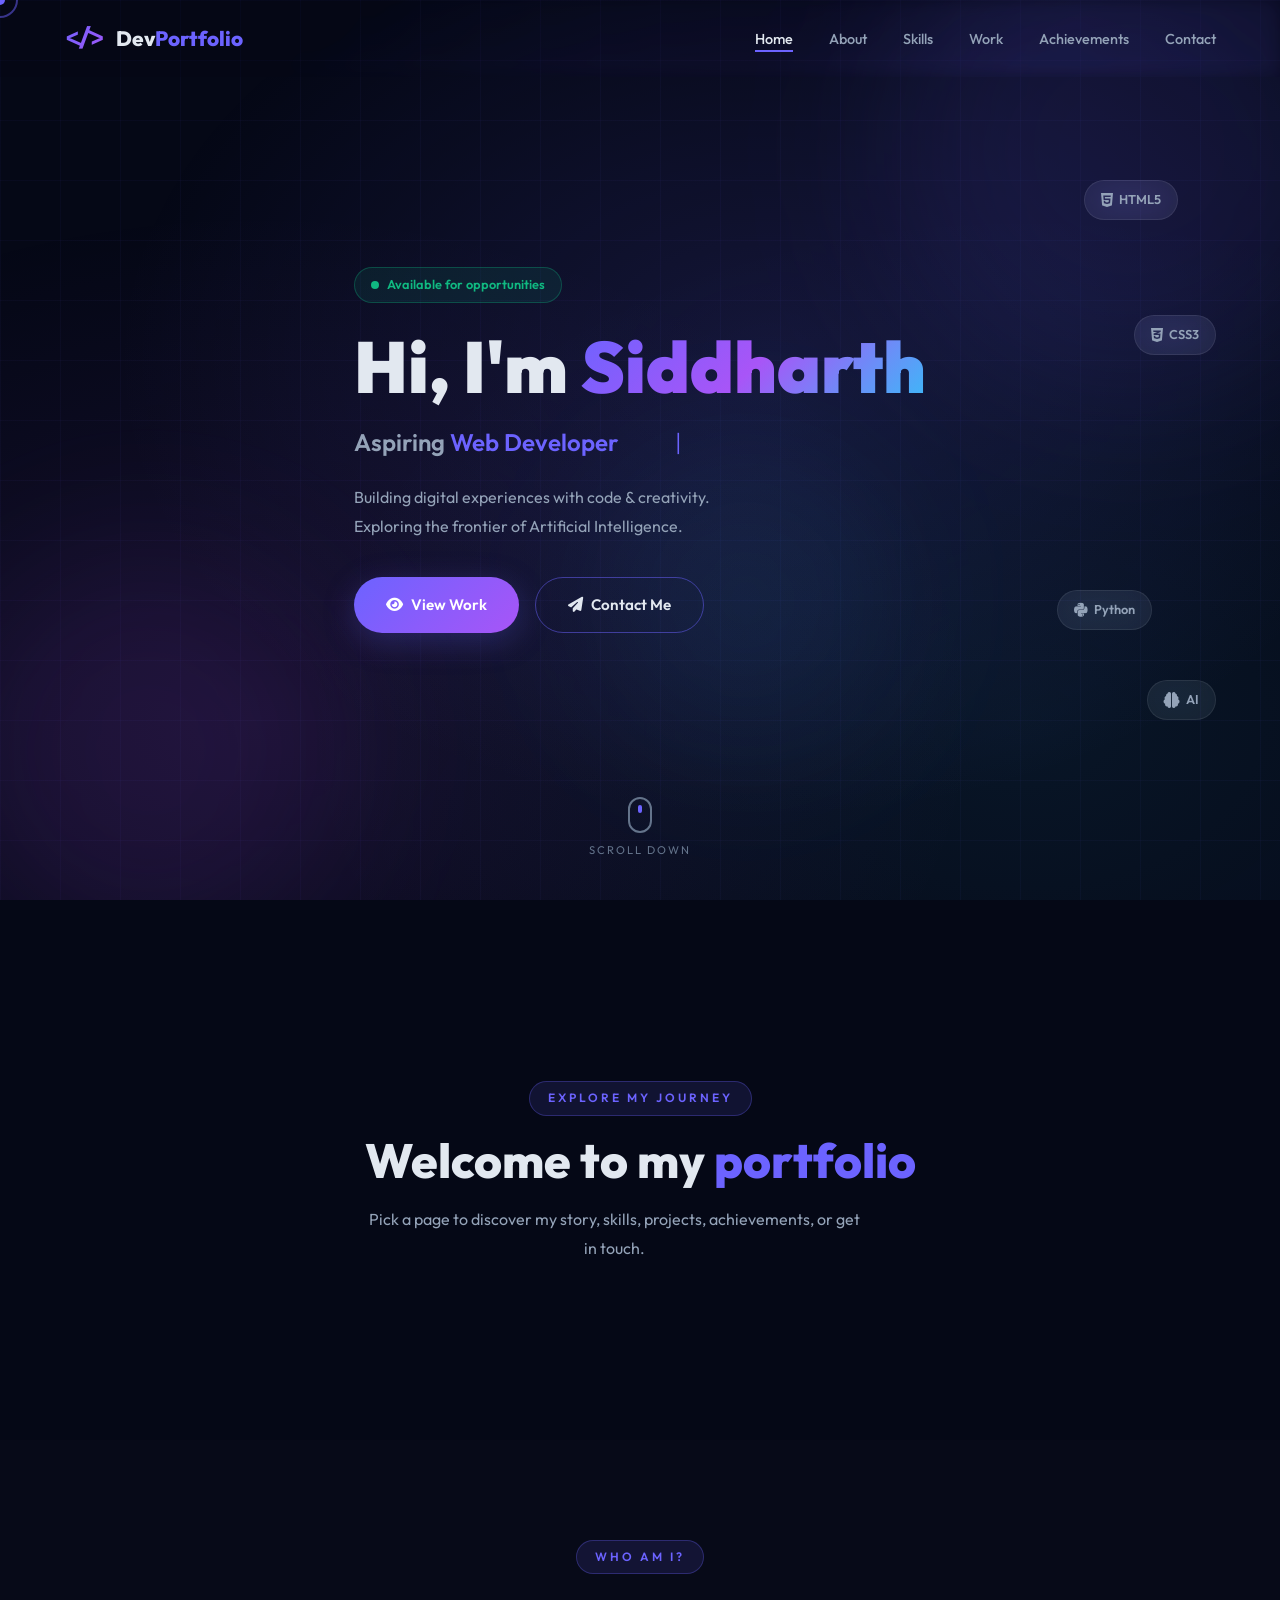
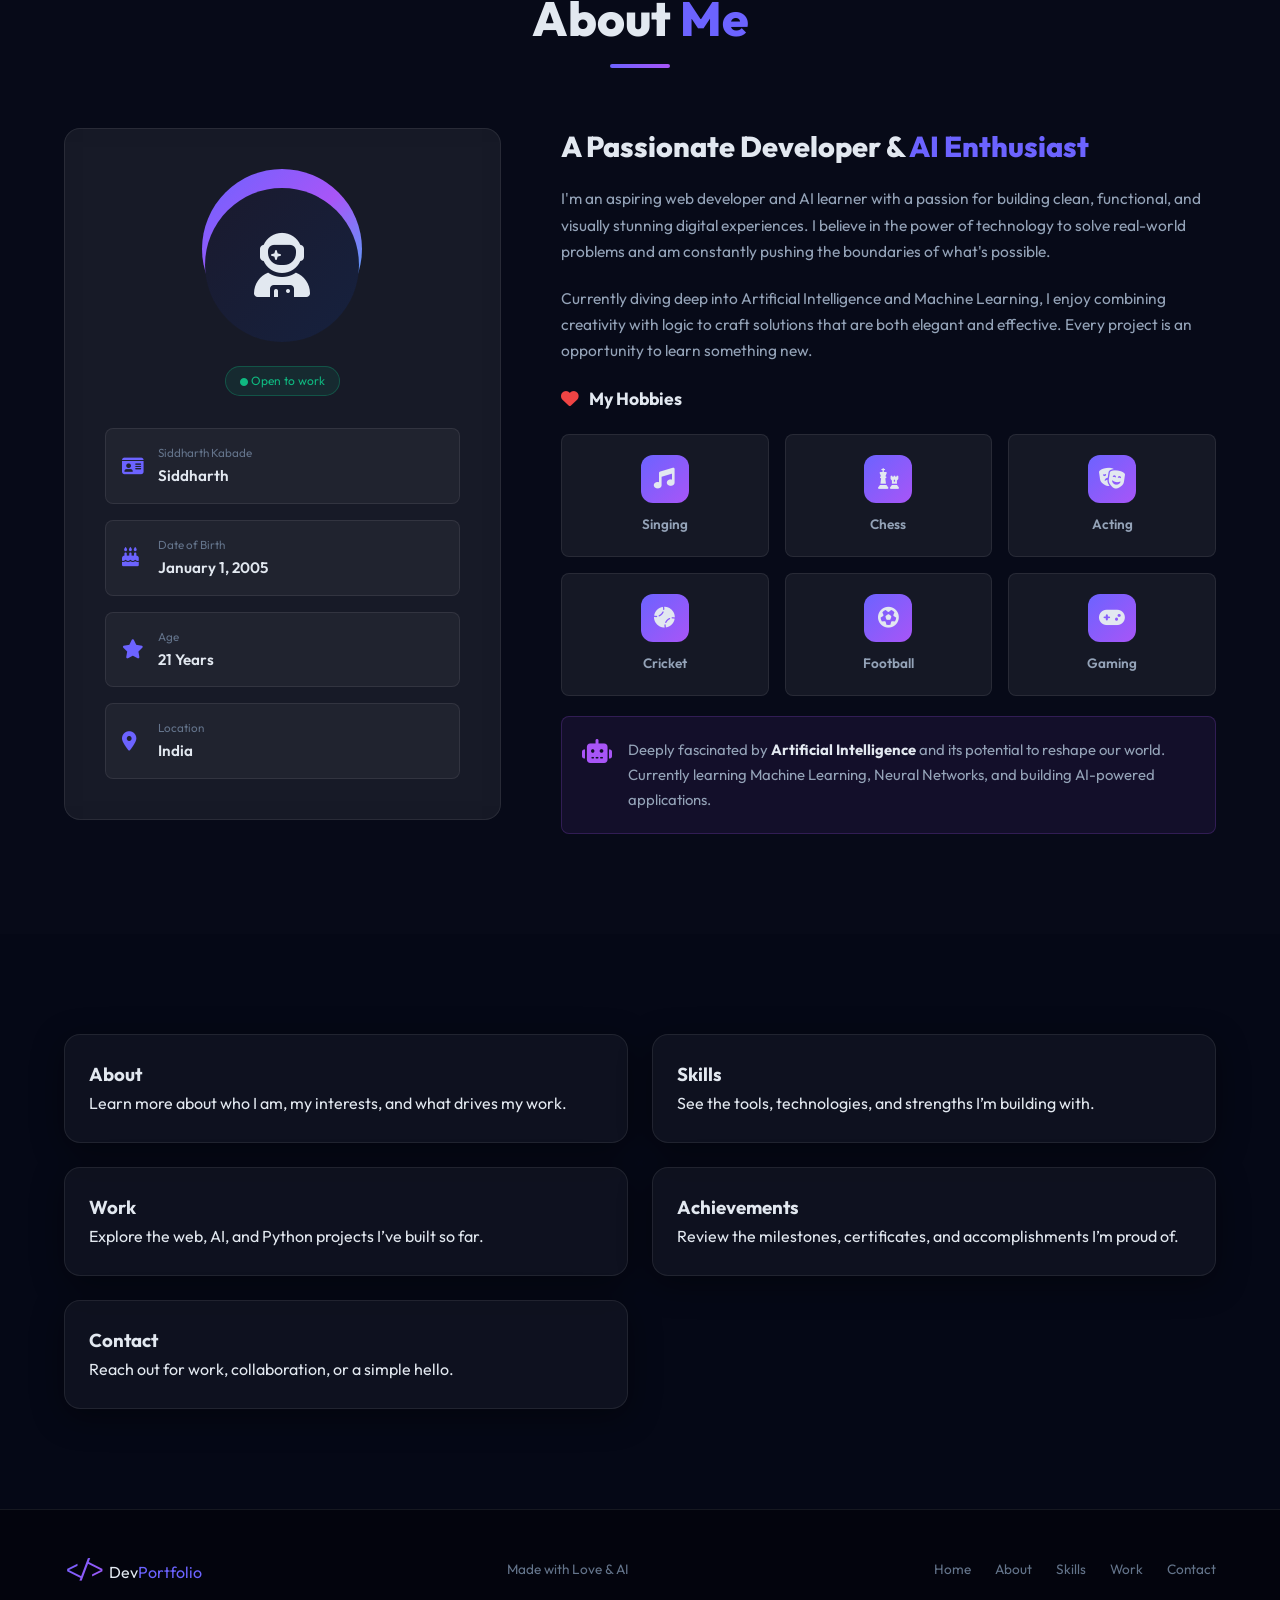
==== commit 465a0b18: "bug clear" ====
--- a/index.html
+++ b/index.html
@@ -99,13 +99,14 @@
     <div class="float-pill pill-4"><i class="fas fa-brain"></i> AI</div>
   </section>
 
-<<<<<<< HEAD
   <section class="page-hero">
     <div class="container">
       <span class="section-badge">Explore my journey</span>
       <h1 class="section-title">Welcome to my <span class="accent">portfolio</span></h1>
       <p class="hero-sub">Pick a page to discover my story, skills, projects, achievements, or get in touch.</p>
-=======
+    </div>
+  </section>
+
   <!-- ─── ABOUT ─── -->
   <section class="about" id="about">
     <div class="section-header" data-aos="fade-up">
@@ -201,7 +202,6 @@
             Currently learning Machine Learning, Neural Networks, and building AI-powered applications.</p>
         </div>
       </div>
->>>>>>> 3aea1d244ac2b4afa993c42ff46fe465fca43d23
     </div>
   </section>
 
